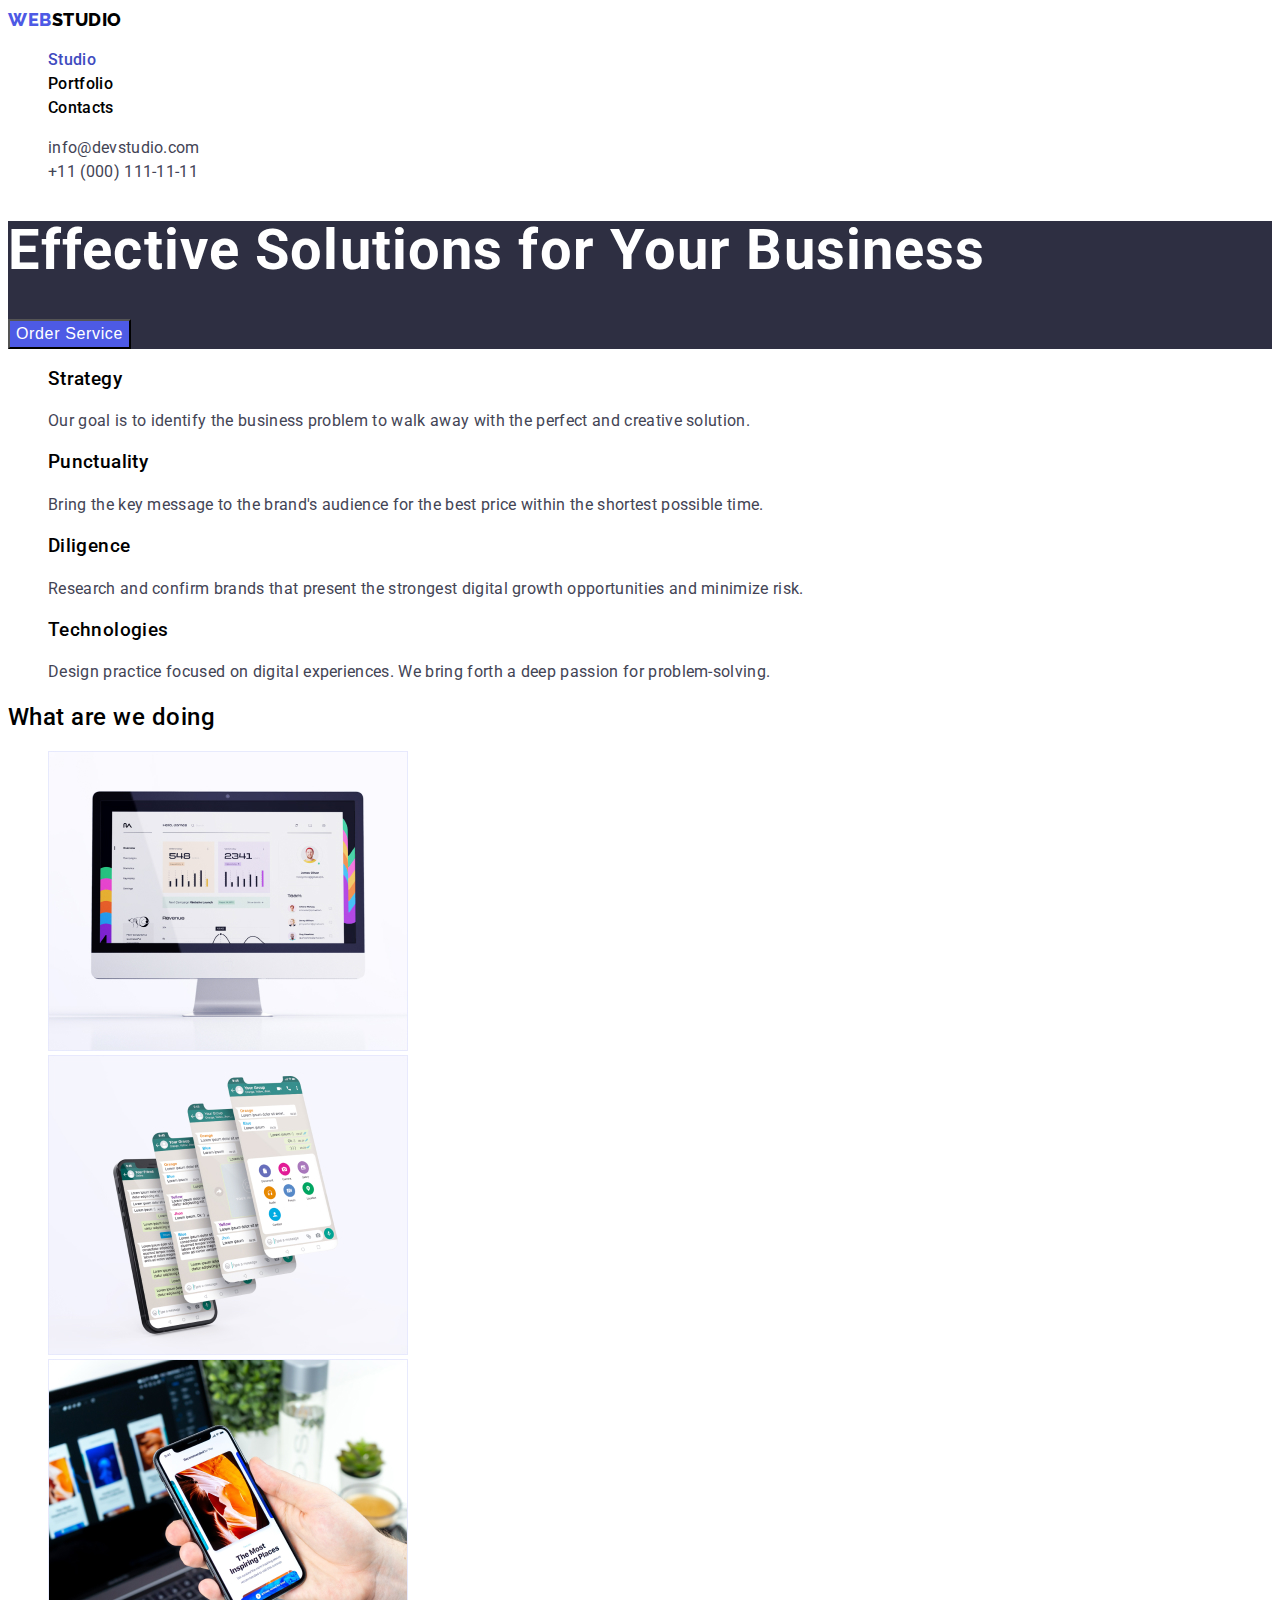
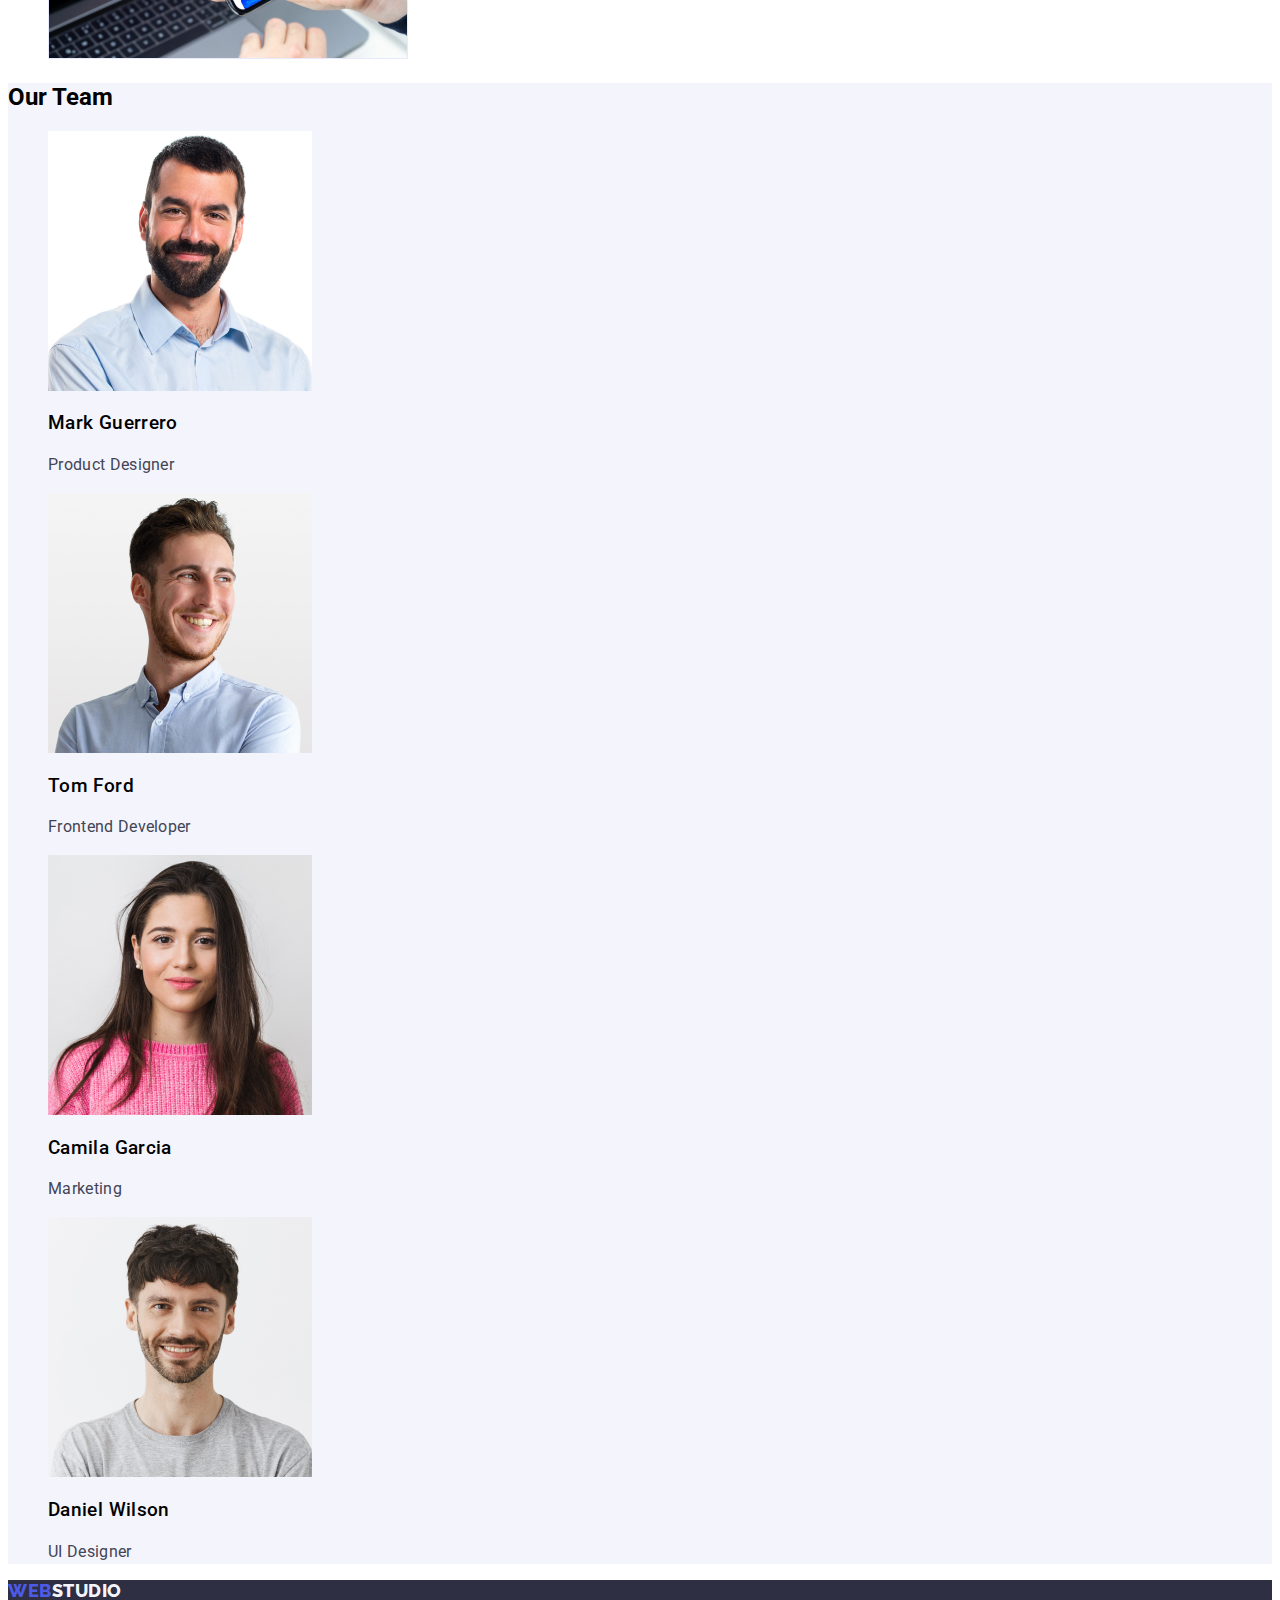
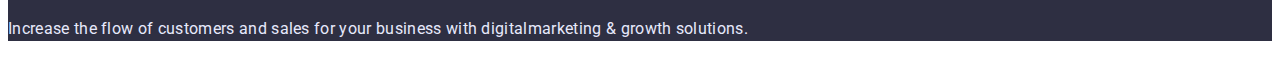
==== index.html @ 662069be "Initial commit" ====
<!DOCTYPE html>
<html lang="en">
  <head>
    <meta charset="UTF-8" />
    <meta http-equiv="X-UA-Compatible" content="IE=edge" />
    <meta name="viewport" content="width=device-width, initial-scale=1.0" />

    <link rel="preconnect" href="https://fonts.googleapis.com" />
    <link rel="preconnect" href="https://fonts.gstatic.com" crossorigin />
    <link
      href="https://fonts.googleapis.com/css2?family=Raleway:wght@800&family=Roboto:wght@400;500;700;900&display=swap"
      rel="stylesheet"
    />

    <link rel="stylesheet" href="css/style.css" />

    <title>WebStudio</title>
  </head>
  <body>
    <header class="header">
      <nav class="heder-navig">
        <!--logo-->
        <a class="heder-logo link" href="./index.html"
          ><span class="logo-web">Web</span>Studio</a
        >
        <!--navigazia-->
        <ul class="header-list list">
          <li class="header-item">
            <a class="header-link link current" href="./index.html">Studio</a>
          </li>
          <li class="header-item">
            <a class="header-link link" href="./portfplio.html">Portfolio</a>
          </li>
          <li class="header-item">
            <a class="header-link link" href="">Contacts</a>
          </li>
        </ul>
      </nav>
      <!--Contacts-->
      <address class="addres">
        <ul class="addres-list list">
          <li class="addres-item">
            <a class="addres-email link" href="mailto:info@devstudio.com"
              >info@devstudio.com</a
            >
          </li>
          <li class="addres-item">
            <a class="addres-number link" href="tel:+110001111111"
              >+11 (000) 111-11-11</a
            >
          </li>
        </ul>
      </address>
    </header>
    <main>
      <!--hero-->
      <section class="hero-section">
        <h1 class="hero-title">Effective Solutions for Your Business</h1>
        <button class="hero-btn" type="button">Order Service</button>
      </section>
      <!--about-->
      <section class="about">
        <h2 class="visually-hidden">title</h2>
        <ul class="about-list list">
          <li class="about-item">
            <h3 class="about-subtitle">Strategy</h3>
            <p class="about-text">
              Our goal is to identify the business problem to walk away with the
              perfect and creative solution.
            </p>
          </li>
          <li class="about-item">
            <h3 class="about-subtitle">Punctuality</h3>
            <p class="about-text">
              Bring the key message to the brand's audience for the best price
              within the shortest possible time.
            </p>
          </li>
          <li class="about-item">
            <h3 class="about-subtitle">Diligence</h3>
            <p class="about-text">
              Research and confirm brands that present the strongest digital
              growth opportunities and minimize risk.
            </p>
          </li>
          <li class="about-item">
            <h3 class="about-subtitle">Technologies</h3>
            <p class="about-text">
              Design practice focused on digital experiences. We bring forth a
              deep passion for problem-solving.
            </p>
          </li>
        </ul>
      </section>
      <!--work-->
      <section class="work">
        <h2 class="work-title">What are we doing</h2>
        <ul class="work-list list">
          <li class="work-item">
            <img
              class="work-pictures"
              src="./images/img1.jpg"
              alt="foto"
              width="360"
            />
          </li>
          <li class="work-item">
            <img
              class="work-pictures"
              src="./images/img2.jpg"
              alt="foto"
              width="360"
            />
          </li>
          <li class="work-item">
            <img
              class="work-pictures"
              src="./images/img3.jpg"
              alt="foto"
              width="360"
            />
          </li>
        </ul>
      </section>
      <!--personal-->
      <section class="personal">
        <h2 class="personal-title">Our Team</h2>
        <ul class="personal-list list">
          <li class="personal-item">
            <img
              class="personal-pictures"
              src="./images/img11.jpg"
              alt="foto"
              width="264"
            />
            <h3 class="personal-subtitle">Mark Guerrero</h3>
            <p class="personal-text">Product Designer</p>
          </li>
          <li>
            <img
              class="personal-pictures"
              src="./images/img12.jpg"
              alt="foto"
              width="264"
            />
            <h3 class="personal-subtitle">Tom Ford</h3>
            <p class="personal-text">Frontend Developer</p>
          </li>
          <li>
            <img
              class="personal-pictures"
              src="./images/img13.jpg"
              alt="foto"
              width="264"
            />
            <h3 class="personal-subtitle">Camila Garcia</h3>
            <p class="personal-text">Marketing</p>
          </li>
          <li>
            <img
              class="personal-pictures"
              src="./images/img14.jpg"
              alt="foto"
              width="264"
            />
            <h3 class="personal-subtitle">Daniel Wilson</h3>
            <p class="personal-text">UI Designer</p>
          </li>
        </ul>
      </section>
    </main>
    <!--foter-->
    <footer class="foter">
      <a class="foter-logo link" href="./index.html"> <span class="logo-web-foter">Web</span>Studio</a>
      <p class="foter-text">Increase the flow of customers and sales for your business with digitalmarketing & growth solutions.</p>
    </footer>
  </body>
</html>
---- css/style.css ----
body {
    font-family: 'Roboto', sans-serif; 
    background-color: #FFFFFF;
}  
.root {
     --navy-blue: #2E2F42;
}
.link {
    text-decoration: none;
}   
.list {
    list-style: none;
}
.heder-logo {
    font-family: 'Raleway', sans-serif; 
    font-weight: 800;
    font-size: 18px;
    line-height: 1.33;
    letter-spacing: 0.03em;
    text-transform: uppercase;
    color: var(--navy-blue);
}
.logo-web {
    font-family: 'Raleway', sans-serif; 
    font-weight: 800;
    font-size: 18px;
    line-height: 1.33;
    letter-spacing: 0.03em;
    color: #4D5AE5; 
}
.header-link:hover,
.header-link:focus,
.header-link.current {
    color:  #404BBF;
}
.header-link {
    font-weight: 500;
    font-size: 16px;
    line-height: 1.5;
    letter-spacing: 0.02em;
    color: var(--navy-blue);
}
.addres-email:hover,
.addres-email:focus,
.addres-email.current{
    color:  #404BBF;
}   
.addres-email {
    font-style: normal;
    font-size: 16px;
    line-height: 1.5;
    letter-spacing: 0.02em;
    color: #434455;      
}
.addres-number:hover,
.addres-number:focus,
.addres-number.current{
    color:  #404BBF;
}           
.addres-number {
    font-style: normal;
    font-size: 16px;
    line-height: 1.5;
    letter-spacing: 0.02em;
    color: #434455;
}
.hero-section { 
    background:  #2E2F42;
}
.hero-title {
    font-size: 56px;
    line-height: 1.07;
    letter-spacing: 0.02em;
    color: #FFFFFF;
}
.hero-btn:hover,
.header-btn:focus,
.header-btn.current{ 
    background: #404BBF;
}
.hero-btn {
    font-weight: 500;
    font-size: 16px;
    line-height: 1.5;
    display: flex;
    align-items: center;
    letter-spacing: 0.04em;
    color: #FFFFFF;
    background: #4D5AE5;
    cursor: pointer;
}
.visually-hidden {
    position: absolute;
    white-space: nowrap;
    width: 1px;
    height: 1px;
    overflow: hidden;
    border: 0;
    padding: 0;
    clip: rect(0 0 0 0);
    clip-path: inset(50%);
    margin: -1px;
}
.about-subtitle {
    font-weight: 500;
    line-height: 1.2;
    letter-spacing: 0.02em;
    color: var(--navy-blue);
}
.about-text {
    font-size: 16px;
    line-height: 1.5;
    letter-spacing: 0.02em;
    color: #434455;
}
.work-title {
    font-weight: 500;
    line-height: 1.11;
    letter-spacing: 0.02em;
    color: var(--navy-blue);
}
.personal {
    background: #F4F4FD;
}
.personal-subtitle {
    font-weight: 500;
    line-height: 1.11;
    letter-spacing: 0.02em;
    color: var(--navy-blue);   
}
.personal-text {
    font-size: 16px;
    line-height: 1.5;
    letter-spacing: 0.02em;
    color: #434455;
}
.foter-logo {
    font-family: 'Raleway', sans-serif; 
    font-weight: 800;
    font-size: 18px;
    line-height: 1.17;
    letter-spacing: 0.03em;
    text-transform: uppercase;
    color: #F4F4FD;
}
.foter-text {
    font-size: 16px;
    line-height: 1.5;
    letter-spacing: 0.02em;
    color: #E7E9FC;
}
.job-btn:hover,
.job-btn:focus,
.job-btn.current { 
    background: #404BBF;
    color: #FFFFFF;
}
.job-btn {
    font-weight: 500;
    font-size: 16px;
    line-height: 1.5;
    display: flex;
    align-items: center;
    text-align: center;
    letter-spacing: 0.04em;
    color: #4D5AE5;
    cursor: pointer;
}
.work-text {
    font-size: 16px;
    line-height: 1.5;
    letter-spacing: 0.02em;
    color: #434455;
}
.logo-web-foter {
    line-height: 1.17;
    color: #4D5AE5;
}
.foter {
    background: #2E2F42;
}
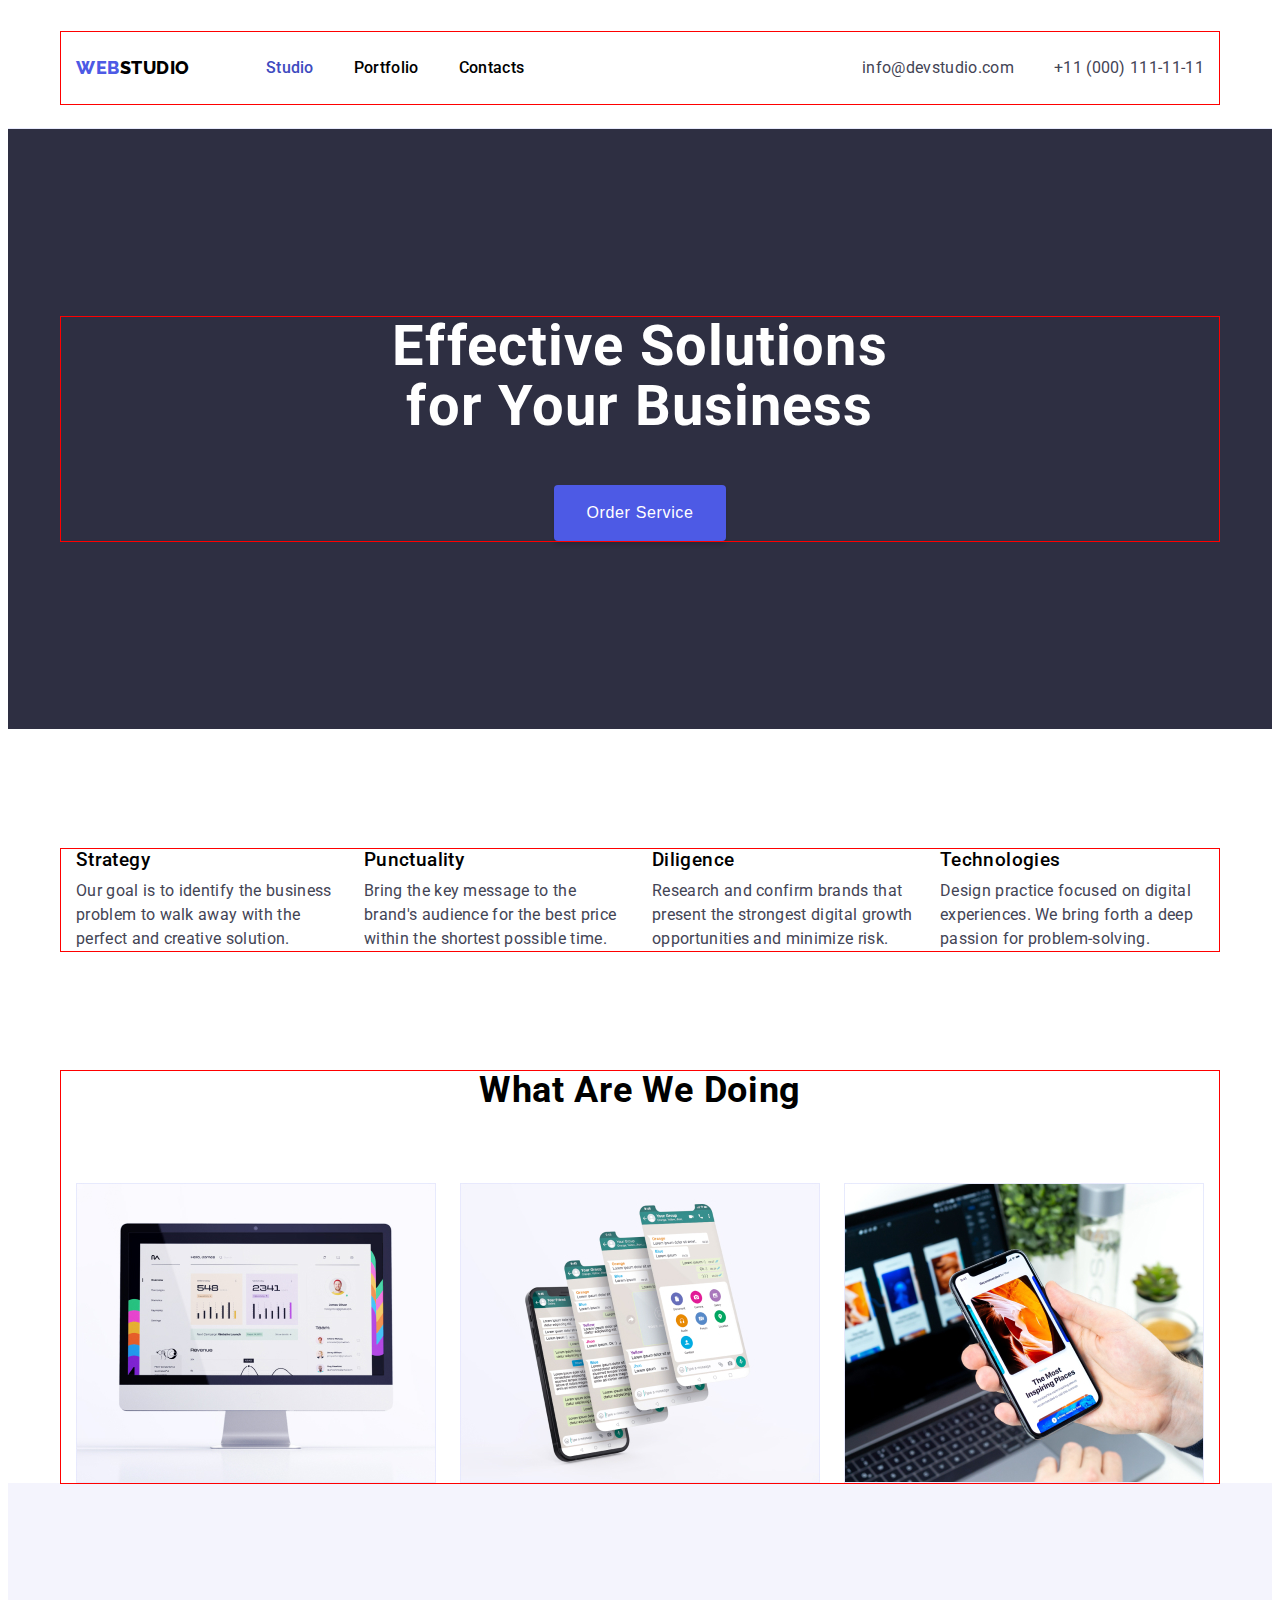
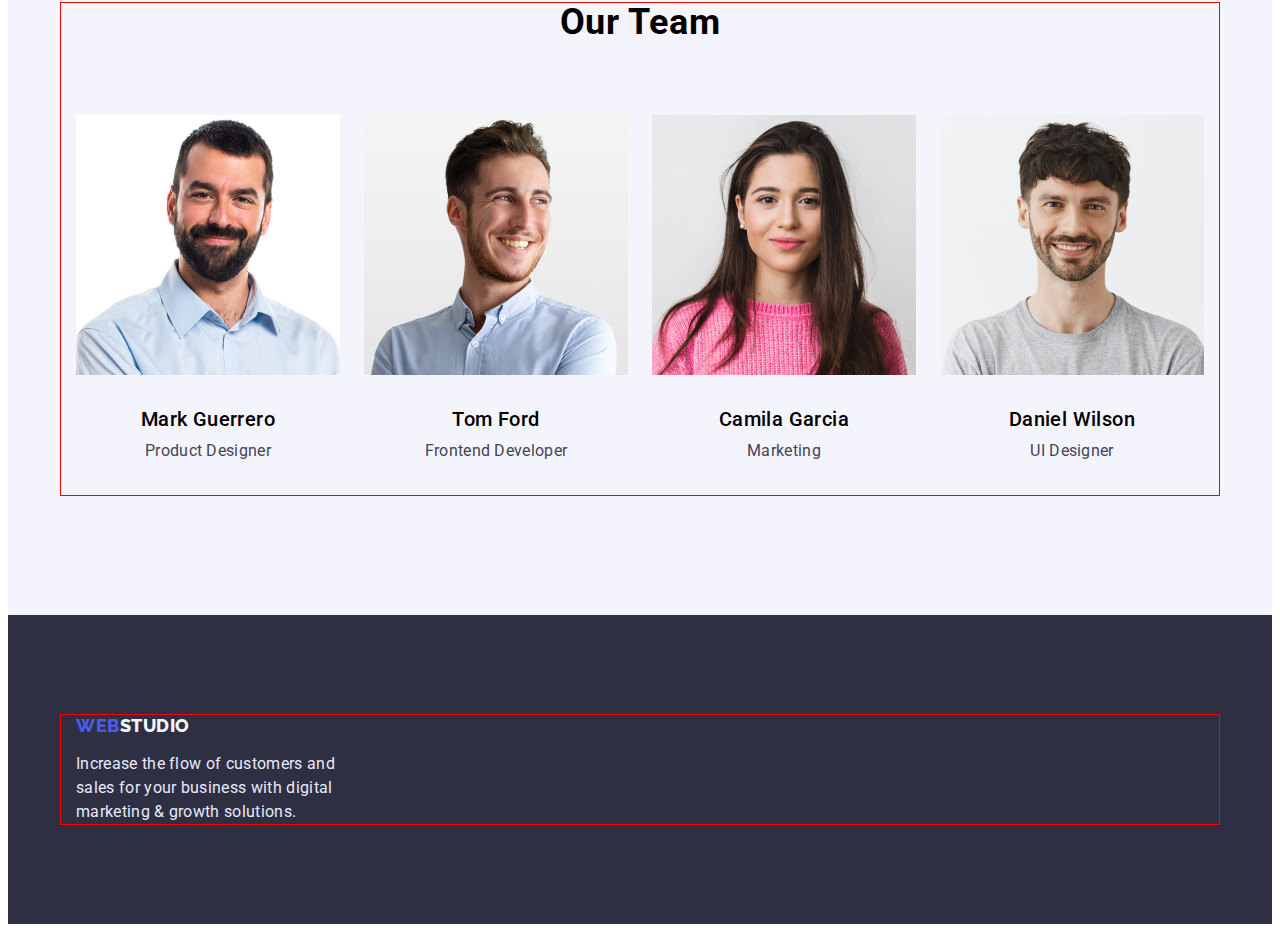
==== commit 9ce11962: "Update index.html" ====
--- a/index.html
+++ b/index.html
@@ -12,167 +12,192 @@
       rel="stylesheet"
     />
 
+    <link
+      rel="stylesheet"
+      href="https://cdnjs.cloudflare.com/ajax/libs/modern-normalize/1.1.0/modern-normalize.min.css"
+      integrity="sha512-wpPYUAdjBVSE4KJnH1VR1HeZfpl1ub8YT/NKx4PuQ5NmX2tKuGu6U/JRp5y+Y8XG2tV+wKQpNHVUX03MfMFn9Q=="
+      crossorigin="anonymous"
+      referrerpolicy="no-referrer"
+    />
+
     <link rel="stylesheet" href="css/style.css" />
 
     <title>WebStudio</title>
   </head>
   <body>
     <header class="header">
-      <nav class="heder-navig">
-        <!--logo-->
-        <a class="heder-logo link" href="./index.html"
-          ><span class="logo-web">Web</span>Studio</a
-        >
-        <!--navigazia-->
-        <ul class="header-list list">
-          <li class="header-item">
-            <a class="header-link link current" href="./index.html">Studio</a>
-          </li>
-          <li class="header-item">
-            <a class="header-link link" href="./portfplio.html">Portfolio</a>
-          </li>
-          <li class="header-item">
-            <a class="header-link link" href="">Contacts</a>
-          </li>
-        </ul>
-      </nav>
-      <!--Contacts-->
-      <address class="addres">
-        <ul class="addres-list list">
-          <li class="addres-item">
-            <a class="addres-email link" href="mailto:info@devstudio.com"
-              >info@devstudio.com</a
-            >
-          </li>
-          <li class="addres-item">
-            <a class="addres-number link" href="tel:+110001111111"
-              >+11 (000) 111-11-11</a
-            >
-          </li>
-        </ul>
-      </address>
+      <div class="conteiner header-conteiner">
+        <nav class="header-navig">
+          <!--logo-->
+          <a class="header-logo link" href="./index.html"
+            ><span class="logo-web">Web</span>Studio</a
+          >
+          <!--navigazia-->
+          <ul class="header-list list">
+            <li class="header-item">
+              <a class="header-link link current" href="./index.html">Studio</a>
+            </li>
+            <li class="header-item">
+              <a class="header-link link" href="./portfolio.html">Portfolio</a>
+            </li>
+            <li class="header-item">
+              <a class="header-link link" href="">Contacts</a>
+            </li>
+          </ul>
+        </nav>
+        <!--Contacts-->
+        <address class="addres">
+          <ul class="addres-list list">
+            <li class="addres-item">
+              <a class="addres-email link" href="mailto:info@devstudio.com"
+                >info@devstudio.com</a
+              >
+            </li>
+            <li class="addres-item">
+              <a class="addres-number link" href="tel:+110001111111"
+                >+11 (000) 111-11-11</a
+              >
+            </li>
+          </ul>
+        </address>
+      </div>
     </header>
     <main>
       <!--hero-->
       <section class="hero-section">
-        <h1 class="hero-title">Effective Solutions for Your Business</h1>
-        <button class="hero-btn" type="button">Order Service</button>
+        <div class="conteiner hero-conteiner">
+          <h1 class="hero-title">Effective Solutions for Your Business</h1>
+          <button class="hero-btn" type="button">Order Service</button>
+        </div>
       </section>
       <!--about-->
       <section class="about">
-        <h2 class="visually-hidden">title</h2>
-        <ul class="about-list list">
-          <li class="about-item">
-            <h3 class="about-subtitle">Strategy</h3>
-            <p class="about-text">
-              Our goal is to identify the business problem to walk away with the
-              perfect and creative solution.
-            </p>
-          </li>
-          <li class="about-item">
-            <h3 class="about-subtitle">Punctuality</h3>
-            <p class="about-text">
-              Bring the key message to the brand's audience for the best price
-              within the shortest possible time.
-            </p>
-          </li>
-          <li class="about-item">
-            <h3 class="about-subtitle">Diligence</h3>
-            <p class="about-text">
-              Research and confirm brands that present the strongest digital
-              growth opportunities and minimize risk.
-            </p>
-          </li>
-          <li class="about-item">
-            <h3 class="about-subtitle">Technologies</h3>
-            <p class="about-text">
-              Design practice focused on digital experiences. We bring forth a
-              deep passion for problem-solving.
-            </p>
-          </li>
-        </ul>
+        <div class="conteiner">
+          <h2 class="visually-hidden">title</h2>
+          <ul class="about-list list">
+            <li class="about-item">
+              <h3 class="about-subtitle">Strategy</h3>
+              <p class="about-text">
+                Our goal is to identify the business problem to walk away with
+                the perfect and creative solution.
+              </p>
+            </li>
+            <li class="about-item">
+              <h3 class="about-subtitle">Punctuality</h3>
+              <p class="about-text">
+                Bring the key message to the brand's audience for the best price
+                within the shortest possible time.
+              </p>
+            </li>
+            <li class="about-item">
+              <h3 class="about-subtitle">Diligence</h3>
+              <p class="about-text">
+                Research and confirm brands that present the strongest digital
+                growth opportunities and minimize risk.
+              </p>
+            </li>
+            <li class="about-item">
+              <h3 class="about-subtitle">Technologies</h3>
+              <p class="about-text">
+                Design practice focused on digital experiences. We bring forth a
+                deep passion for problem-solving.
+              </p>
+            </li>
+          </ul>
+        </div>
       </section>
       <!--work-->
       <section class="work">
-        <h2 class="work-title">What are we doing</h2>
-        <ul class="work-list list">
-          <li class="work-item">
-            <img
-              class="work-pictures"
-              src="./images/img1.jpg"
-              alt="foto"
-              width="360"
-            />
-          </li>
-          <li class="work-item">
-            <img
-              class="work-pictures"
-              src="./images/img2.jpg"
-              alt="foto"
-              width="360"
-            />
-          </li>
-          <li class="work-item">
-            <img
-              class="work-pictures"
-              src="./images/img3.jpg"
-              alt="foto"
-              width="360"
-            />
-          </li>
-        </ul>
+        <div class="conteiner">
+          <h2 class="work-title">What are we doing</h2>
+          <ul class="work-list list">
+            <li class="work-item">
+              <img
+                class="work-pictures"
+                src="./images/img1.jpg"
+                alt="foto"
+                width="360"
+              />
+            </li>
+            <li class="work-item">
+              <img
+                class="work-pictures"
+                src="./images/img2.jpg"
+                alt="foto"
+                width="360"
+              />
+            </li>
+            <li class="work-item">
+              <img
+                class="work-pictures"
+                src="./images/img3.jpg"
+                alt="foto"
+                width="360"
+              />
+            </li>
+          </ul>
+        </div>
       </section>
       <!--personal-->
       <section class="personal">
-        <h2 class="personal-title">Our Team</h2>
-        <ul class="personal-list list">
-          <li class="personal-item">
-            <img
-              class="personal-pictures"
-              src="./images/img11.jpg"
-              alt="foto"
-              width="264"
-            />
-            <h3 class="personal-subtitle">Mark Guerrero</h3>
-            <p class="personal-text">Product Designer</p>
-          </li>
-          <li>
-            <img
-              class="personal-pictures"
-              src="./images/img12.jpg"
-              alt="foto"
-              width="264"
-            />
-            <h3 class="personal-subtitle">Tom Ford</h3>
-            <p class="personal-text">Frontend Developer</p>
-          </li>
-          <li>
-            <img
-              class="personal-pictures"
-              src="./images/img13.jpg"
-              alt="foto"
-              width="264"
-            />
-            <h3 class="personal-subtitle">Camila Garcia</h3>
-            <p class="personal-text">Marketing</p>
-          </li>
-          <li>
-            <img
-              class="personal-pictures"
-              src="./images/img14.jpg"
-              alt="foto"
-              width="264"
-            />
-            <h3 class="personal-subtitle">Daniel Wilson</h3>
-            <p class="personal-text">UI Designer</p>
-          </li>
-        </ul>
+        <div class="conteiner">
+          <h2 class="personal-title">Our Team</h2>
+          <ul class="personal-list list">
+            <li class="personal-item">
+              <img
+                class="personal-pictures"
+                src="./images/img11.jpg"
+                alt="foto"
+                width="264"
+              />
+              <h3 class="personal-subtitle">Mark Guerrero</h3>
+              <p class="personal-text">Product Designer</p>
+            </li>
+            <li>
+              <img
+                class="personal-pictures"
+                src="./images/img12.jpg"
+                alt="foto"
+                width="264"
+              />
+              <h3 class="personal-subtitle">Tom Ford</h3>
+              <p class="personal-text">Frontend Developer</p>
+            </li>
+            <li>
+              <img
+                class="personal-pictures"
+                src="./images/img13.jpg"
+                alt="foto"
+                width="264"
+              />
+              <h3 class="personal-subtitle">Camila Garcia</h3>
+              <p class="personal-text">Marketing</p>
+            </li>
+            <li>
+              <img
+                class="personal-pictures"
+                src="./images/img14.jpg"
+                alt="foto"
+                width="264"
+              />
+              <h3 class="personal-subtitle">Daniel Wilson</h3>
+              <p class="personal-text">UI Designer</p>
+            </li>
+          </ul>
+        </div>
       </section>
     </main>
     <!--foter-->
     <footer class="foter">
-      <a class="foter-logo link" href="./index.html"> <span class="logo-web-foter">Web</span>Studio</a>
-      <p class="foter-text">Increase the flow of customers and sales for your business with digitalmarketing & growth solutions.</p>
+      <div class="conteiner">
+        <a class="foter-logo link" href="./index.html">
+          <span class="logo-web-foter">Web</span>Studio</a
+        >
+        <p class="foter-text">
+          Increase the flow of customers and sales for your business with digital
+          marketing & growth solutions.
+        </p>
+      </div>
     </footer>
   </body>
 </html>
--- a/css/style.css
+++ b/css/style.css
@@ -1,181 +1,388 @@
 body {
-    font-family: 'Roboto', sans-serif; 
-    background-color: #FFFFFF;
-}  
+  font-family: "Roboto", sans-serif;
+  background-color: #ffffff;
+}
+ul {
+  margin: 0;
+  padding-left: 0;
+}
+img {
+  display: block;
+  width: 100%;
+  
+}
+*,
+::after,
+::before {
+    box-sizing: border-box;
+}
+p,
+h1,
+h2,
+h3,
+h4,
+h5,
+h6 {
+  margin: 0;
+}
 .root {
-     --navy-blue: #2E2F42;
+  --navy-blue: #2e2f42;
 }
 .link {
-    text-decoration: none;
-}   
+  text-decoration: none;
+}
 .list {
-    list-style: none;
-}
-.heder-logo {
-    font-family: 'Raleway', sans-serif; 
-    font-weight: 800;
-    font-size: 18px;
-    line-height: 1.33;
-    letter-spacing: 0.03em;
-    text-transform: uppercase;
-    color: var(--navy-blue);
+  list-style: none;
+  padding: 0;
+}
+
+.conteiner {
+  width: 100%;
+  max-width: 1158px;
+  padding: 0 15px;
+  margin: 0 auto;
+  outline: 1px solid red;
+}
+
+
+
+.header {
+  padding: 24px 0;
+  border-bottom: 1px solid #e7e9fc;
+  background: #ffffff;
+}
+
+.header-conteiner {
+  display: flex;
+  text-align: center;
+}
+
+.header-navig {
+  display: flex;
+  align-items: center;
+}
+
+.header-logo {
+  display: block;
+  padding: 24px 0;
+  margin-right: 76px;
+  font-family: "Raleway", sans-serif;
+  font-weight: 800;
+  font-size: 18px;
+  line-height: 1.33;
+  align-items: center;
+  letter-spacing: 0.03em;
+  text-transform: uppercase;
+  color: var(--navy-blue);
 }
 .logo-web {
-    font-family: 'Raleway', sans-serif; 
-    font-weight: 800;
-    font-size: 18px;
-    line-height: 1.33;
-    letter-spacing: 0.03em;
-    color: #4D5AE5; 
+  font-family: "Raleway", sans-serif;
+  font-weight: 800;
+  font-size: 18px;
+  line-height: 1.33;
+  letter-spacing: 0.03em;
+  color: #4d5ae5;
+}
+.header-list {
+  display: flex;
 }
 .header-link:hover,
 .header-link:focus,
 .header-link.current {
-    color:  #404BBF;
+  color: #404bbf;
 }
 .header-link {
+  font-weight: 500;
+  font-size: 16px;
+  line-height: 1.5;
+  letter-spacing: 0.02em;
+  color: var(--navy-blue);
+}
+.addres {
+  display: flex;
+  margin-left: auto;
+}
+
+.addres-email:hover,
+.addres-email:focus,
+.addres-email.current {
+  color: #404bbf;
+}
+.addres-email,
+.addres-number {
+  font-style: normal;
+  font-size: 16px;
+  line-height: 1.5;
+  letter-spacing: 0.02em;
+  color: #434455;
+}
+.addres-number:hover,
+.addres-number:focus,
+.addres-number.current {
+  color: #404bbf;
+}
+.addres-list {
+  align-items: center;
+  display: flex;
+}
+.addres-list,
+.header-list {
+  display: flex;
+  gap: 40px;
+}
+
+.hero-section {
+  padding-top: 188px;
+  padding-bottom: 188px;
+  background: #2e2f42;
+}
+.hero-container {
+  display: flex;
+  flex-direction: column;
+  align-items: center;
+  padding: 188px 317px;
+}
+.hero-title {
+  max-width: 496px;
+  margin-right: auto;
+  margin-left: auto;
+  margin-bottom: 48px;
+  font-size: 56px;
+  line-height: 1.07;
+  letter-spacing: 0.02em;
+  text-align: center;
+  color: #ffffff;
+}
+.hero-btn:hover,
+.header-btn:focus,
+.header-btn.current {
+  background: #404bbf;
+}
+.hero-btn {
+  padding: 16px 32px;
+  display: block;
+  margin: 0 auto;
+  font-weight: 500;
+  font-size: 16px;
+  line-height: 1.5;
+  align-items: center;
+  letter-spacing: 0.04em;
+  box-shadow: 0px 4px 4px rgb(0 0 0 / 15%);
+  border-radius: 4px;
+  border-style: none;
+  color: #ffffff;
+  background: #4d5ae5;
+  cursor: pointer;
+}
+.about {
+  padding-top: 120px;
+  padding-bottom: 120px;
+}
+.visually-hidden {
+  position: absolute;
+  white-space: nowrap;
+  width: 1px;
+  height: 1px;
+  overflow: hidden;
+  border: 0;
+  padding: 0;
+  clip: rect(0 0 0 0);
+  clip-path: inset(50%);
+  margin: -1px;
+}
+.about-list {
+  display: flex;
+  gap: 24px;
+}
+.about-subtitle {
+    margin-bottom: 8px;
+    width: 264px;
+  font-weight: 500;
+  line-height: 1.2;
+  letter-spacing: 0.02em;
+  color: var(--navy-blue);
+}
+.about-text {
+  font-size: 16px;
+  line-height: 1.5;
+  letter-spacing: 0.02em;
+  width: 264px;
+  color: #434455;
+}
+
+.personal {
+  padding-top: 120px;
+  padding-bottom: 120px;
+  background: #f4f4fd;
+}
+.personal-title {
+    font-size: 36px;
+    line-height: 1.11;
+    letter-spacing: 0.02em;
+    text-align: center;
+    margin-bottom: 72px;
+    text-transform: capitalize;
+    color: var(--navy-blue);
+  
+}
+.personal-list {
+  display: flex;
+  gap: 24px;
+}
+.personal-subtitle {
+  margin-bottom: 8px;
+  padding-top: 32px;
+  text-align: center;
+  font-weight: 500;
+  font-size: 20px;
+  line-height: 1.2;
+  letter-spacing: 0.02em;
+  color: var(--navy-blue);
+}
+.personal-text {
+  text-align: center;
+  padding-bottom: 32px;
+  font-size: 16px;
+  line-height: 1.5;
+  letter-spacing: 0.02em;
+  color: #434455;
+}
+.foter {
+  padding-top: 100px;
+  padding-bottom: 100px;
+  background: #2e2f42;
+}
+
+.foter-conteiner {
+    display: flex;
+    flex-direction: column;
+}
+
+
+
+.foter-logo {
+  
+  font-family: "Raleway", sans-serif;
+  font-style: normal;
+  font-weight: 800;
+  font-size: 18px;
+  line-height: 1.17;
+  align-items: center;
+  letter-spacing: 0.03em;
+  text-transform: uppercase;
+  color: #f4f4fd;
+}
+.foter-text {
+  margin-top: 16px;
+  width: 264px;
+  font-size: 16px;
+  line-height: 1.5;
+  letter-spacing: 0.02em;
+  color: #e7e9fc;
+}
+.job-btn:hover,
+.job-btn:focus,
+.job-btn.current {
+  background: #404bbf;
+  color: #ffffff;
+  box-shadow: 0px 3px 1px rgba(0, 0, 0, 0.1), 0px 2px 1px rgba(0, 0, 0, 0.08),
+    0px 2px 2px rgba(0, 0, 0, 0.12);
+}
+.job {
+  margin-top: 96px;
+  padding-bottom: 120px;
+}
+
+.job-list {
+  background-color: #ffffff;
+  margin-bottom: 72px;
+  display: flex;
+  justify-content: center;
+  gap: 24px;
+}
+.job-btn {
+  border: 1px solid #e7e9fc;
+  padding: 12px 24px;
+  border-radius: 4px;
+  font-weight: 500;
+  font-size: 16px;
+  line-height: 1.5;
+  letter-spacing: 0.04em;
+  background: #f4f4fd;
+  color: #4d5ae5;
+  cursor: pointer;
+}
+.work-title {
+    font-size: 36px;
+    line-height: 1.11;
+    letter-spacing: 0.02em;
+    text-align: center;
+    margin-bottom: 72px;
+    text-transform: capitalize;
+    color: var(--navy-blue);
+  }
+  .work-list { 
+    display: flex;
+    gap: 24px;
+    background: #ffffff;
+  }
+  .portfolio-title {
+    margin-bottom: 8px;
+    padding-top: 32px;
+    padding-left: 16px;
     font-weight: 500;
+    line-height: 1.2;
+    letter-spacing: 0.02em;
+    color: var(--navy-blue);
+  }
+  .portfolio-text {
+    padding-left: 16px;
+    padding-bottom: 32px;
+  
     font-size: 16px;
     line-height: 1.5;
     letter-spacing: 0.02em;
-    color: var(--navy-blue);
-}
-.addres-email:hover,
-.addres-email:focus,
-.addres-email.current{
-    color:  #404BBF;
-}   
-.addres-email {
-    font-style: normal;
+    color: #434455;
+  }
+  .work-text {
+    padding-left: 16px;
+    padding-bottom: 32px;
+  
     font-size: 16px;
     line-height: 1.5;
     letter-spacing: 0.02em;
-    color: #434455;      
-}
-.addres-number:hover,
-.addres-number:focus,
-.addres-number.current{
-    color:  #404BBF;
-}           
-.addres-number {
-    font-style: normal;
-    font-size: 16px;
-    line-height: 1.5;
-    letter-spacing: 0.02em;
     color: #434455;
-}
-.hero-section { 
-    background:  #2E2F42;
-}
-.hero-title {
-    font-size: 56px;
-    line-height: 1.07;
-    letter-spacing: 0.02em;
-    color: #FFFFFF;
-}
-.hero-btn:hover,
-.header-btn:focus,
-.header-btn.current{ 
-    background: #404BBF;
-}
-.hero-btn {
-    font-weight: 500;
-    font-size: 16px;
-    line-height: 1.5;
+  }
+  .portfolio-list { 
+  
     display: flex;
-    align-items: center;
-    letter-spacing: 0.04em;
-    color: #FFFFFF;
-    background: #4D5AE5;
-    cursor: pointer;
-}
-.visually-hidden {
-    position: absolute;
-    white-space: nowrap;
-    width: 1px;
-    height: 1px;
-    overflow: hidden;
-    border: 0;
-    padding: 0;
-    clip: rect(0 0 0 0);
-    clip-path: inset(50%);
-    margin: -1px;
-}
-.about-subtitle {
-    font-weight: 500;
-    line-height: 1.2;
-    letter-spacing: 0.02em;
-    color: var(--navy-blue);
-}
-.about-text {
-    font-size: 16px;
-    line-height: 1.5;
-    letter-spacing: 0.02em;
-    color: #434455;
-}
-.work-title {
-    font-weight: 500;
-    line-height: 1.11;
-    letter-spacing: 0.02em;
-    color: var(--navy-blue);
-}
-.personal {
-    background: #F4F4FD;
-}
-.personal-subtitle {
-    font-weight: 500;
-    line-height: 1.11;
-    letter-spacing: 0.02em;
-    color: var(--navy-blue);   
-}
-.personal-text {
-    font-size: 16px;
-    line-height: 1.5;
-    letter-spacing: 0.02em;
-    color: #434455;
-}
-.foter-logo {
-    font-family: 'Raleway', sans-serif; 
-    font-weight: 800;
-    font-size: 18px;
-    line-height: 1.17;
-    letter-spacing: 0.03em;
-    text-transform: uppercase;
-    color: #F4F4FD;
-}
-.foter-text {
-    font-size: 16px;
-    line-height: 1.5;
-    letter-spacing: 0.02em;
-    color: #E7E9FC;
-}
-.job-btn:hover,
-.job-btn:focus,
-.job-btn.current { 
-    background: #404BBF;
-    color: #FFFFFF;
-}
-.job-btn {
-    font-weight: 500;
-    font-size: 16px;
-    line-height: 1.5;
-    display: flex;
-    align-items: center;
-    text-align: center;
-    letter-spacing: 0.04em;
-    color: #4D5AE5;
-    cursor: pointer;
-}
+    gap: 48px 24px;
+    flex-wrap: wrap;
+    background: #ffffff;
+  }
+  .portfolio-item { 
+  
+    
+    flex-basis: calc((100% - 48px) / 3);
+    background: #ffffff;
+  }
+.portfolio-pictures-title {
+    
+  border-left: 1px solid#e7e9fc;
+  border-right: 1px solid #e7e9fc;
+  border-bottom: 1px solid #e7e9fc;
+}
+
 .work-text {
-    font-size: 16px;
-    line-height: 1.5;
-    letter-spacing: 0.02em;
-    color: #434455;
+  padding-left: 16px;
+  padding-bottom: 32px;
+
+  font-size: 16px;
+  line-height: 1.5;
+  letter-spacing: 0.02em;
+  color: #434455;
 }
 .logo-web-foter {
-    line-height: 1.17;
-    color: #4D5AE5;
-}
-.foter {
-    background: #2E2F42;
-}
+  line-height: 1.17;
+  color: #4d5ae5;
+}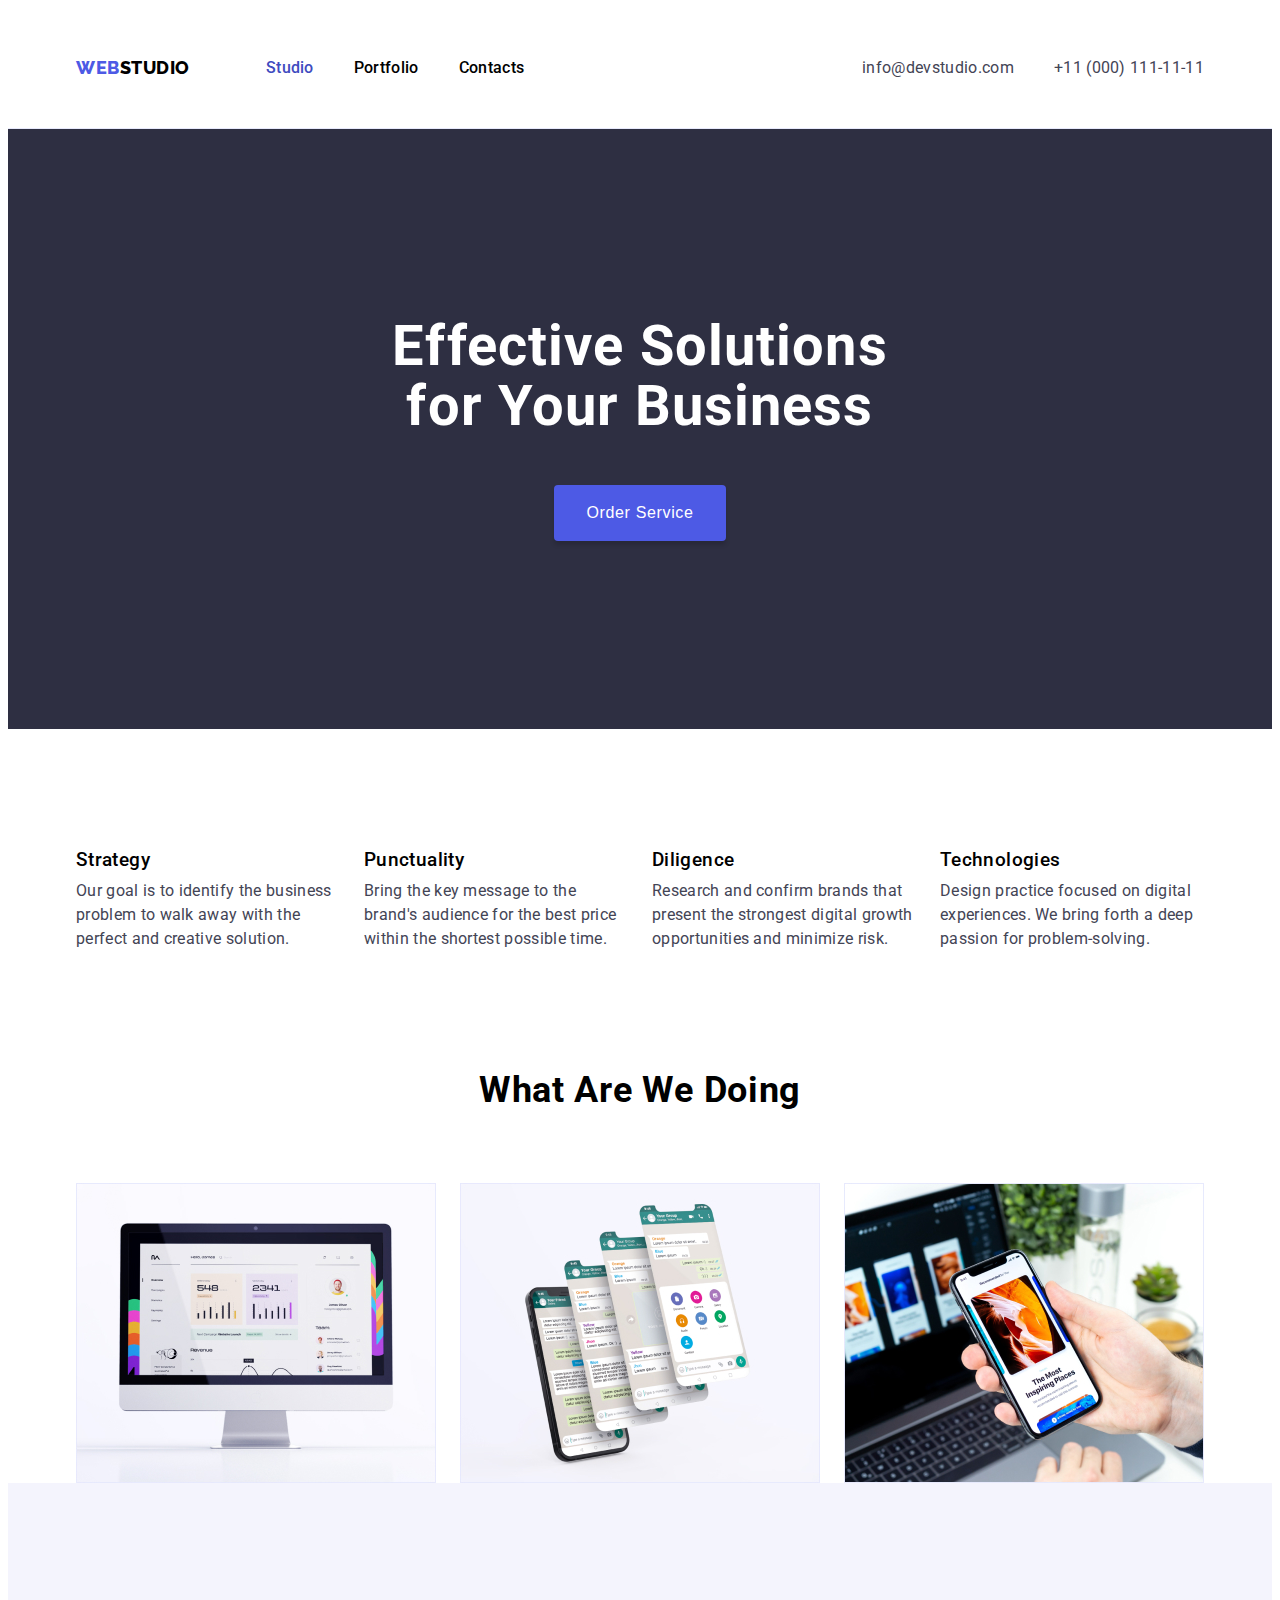
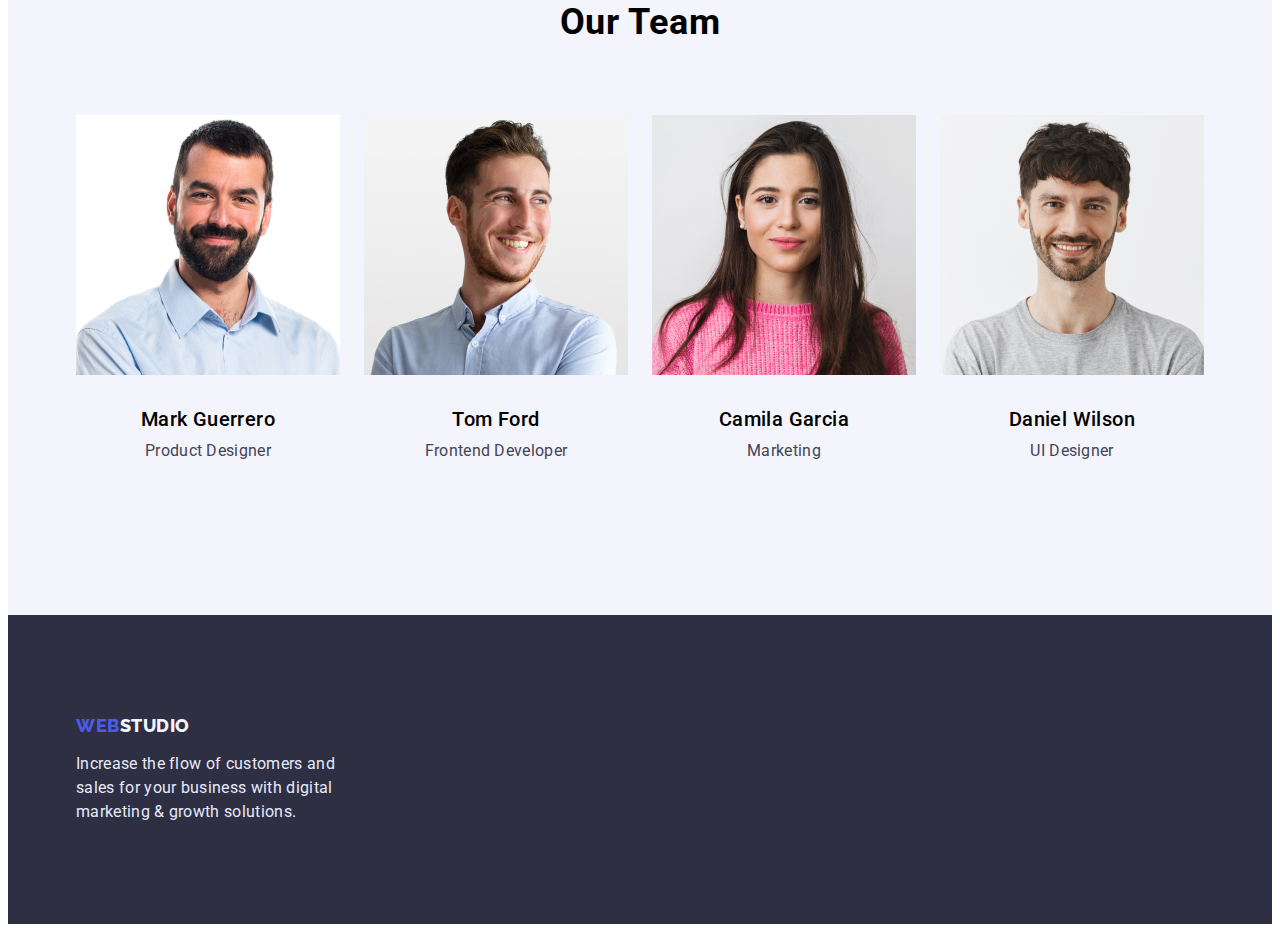
==== commit ea8b6393: "Update index.html" ====
--- a/index.html
+++ b/index.html
@@ -28,7 +28,7 @@
     <header class="header">
       <div class="conteiner header-conteiner">
         <nav class="header-navig">
-          <!--logo-->
+          <!--logo--> 
           <a class="header-logo link" href="./index.html"
             ><span class="logo-web">Web</span>Studio</a
           >
--- a/css/style.css
+++ b/css/style.css
@@ -41,7 +41,7 @@
   max-width: 1158px;
   padding: 0 15px;
   margin: 0 auto;
-  outline: 1px solid red;
+  /* outline: 1px solid red; */
 }
 
 
@@ -289,7 +289,7 @@
     0px 2px 2px rgba(0, 0, 0, 0.12);
 }
 .job {
-  margin-top: 96px;
+  padding-TOP:96px;
   padding-bottom: 120px;
 }
 
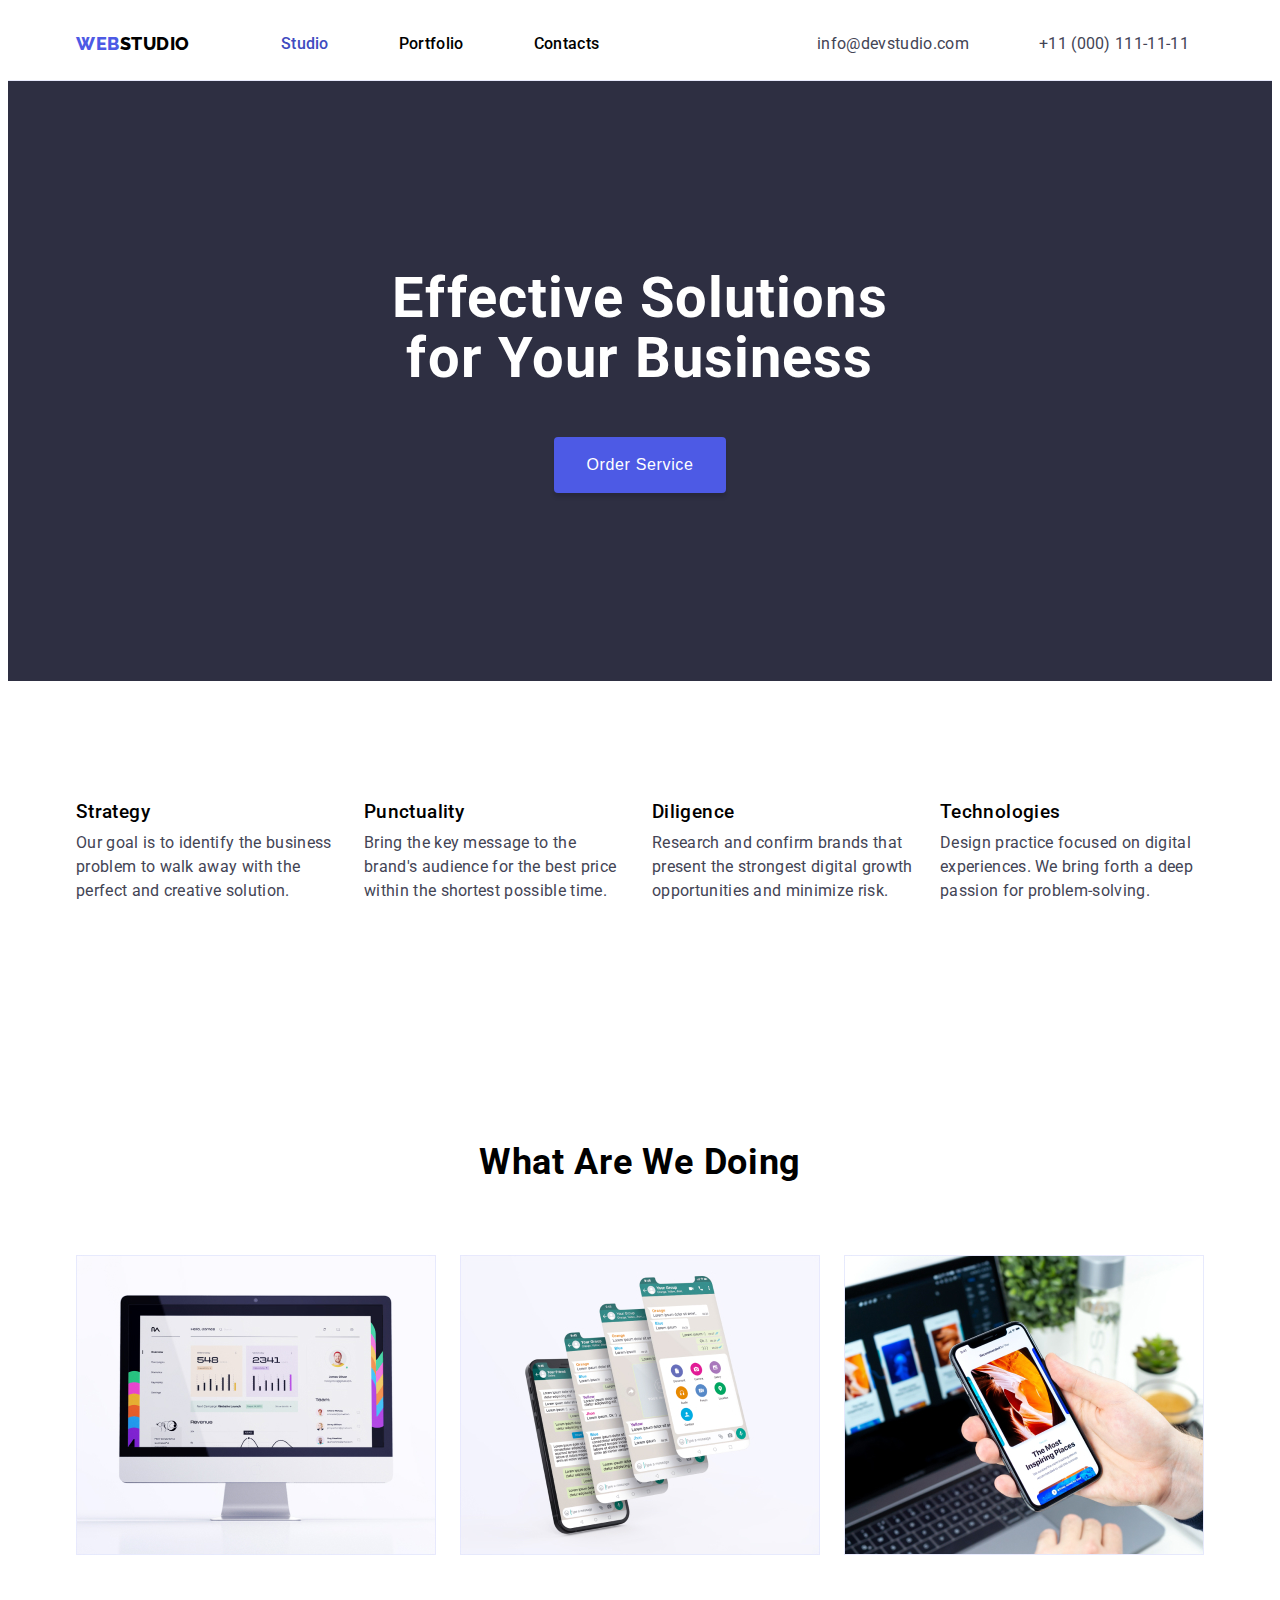
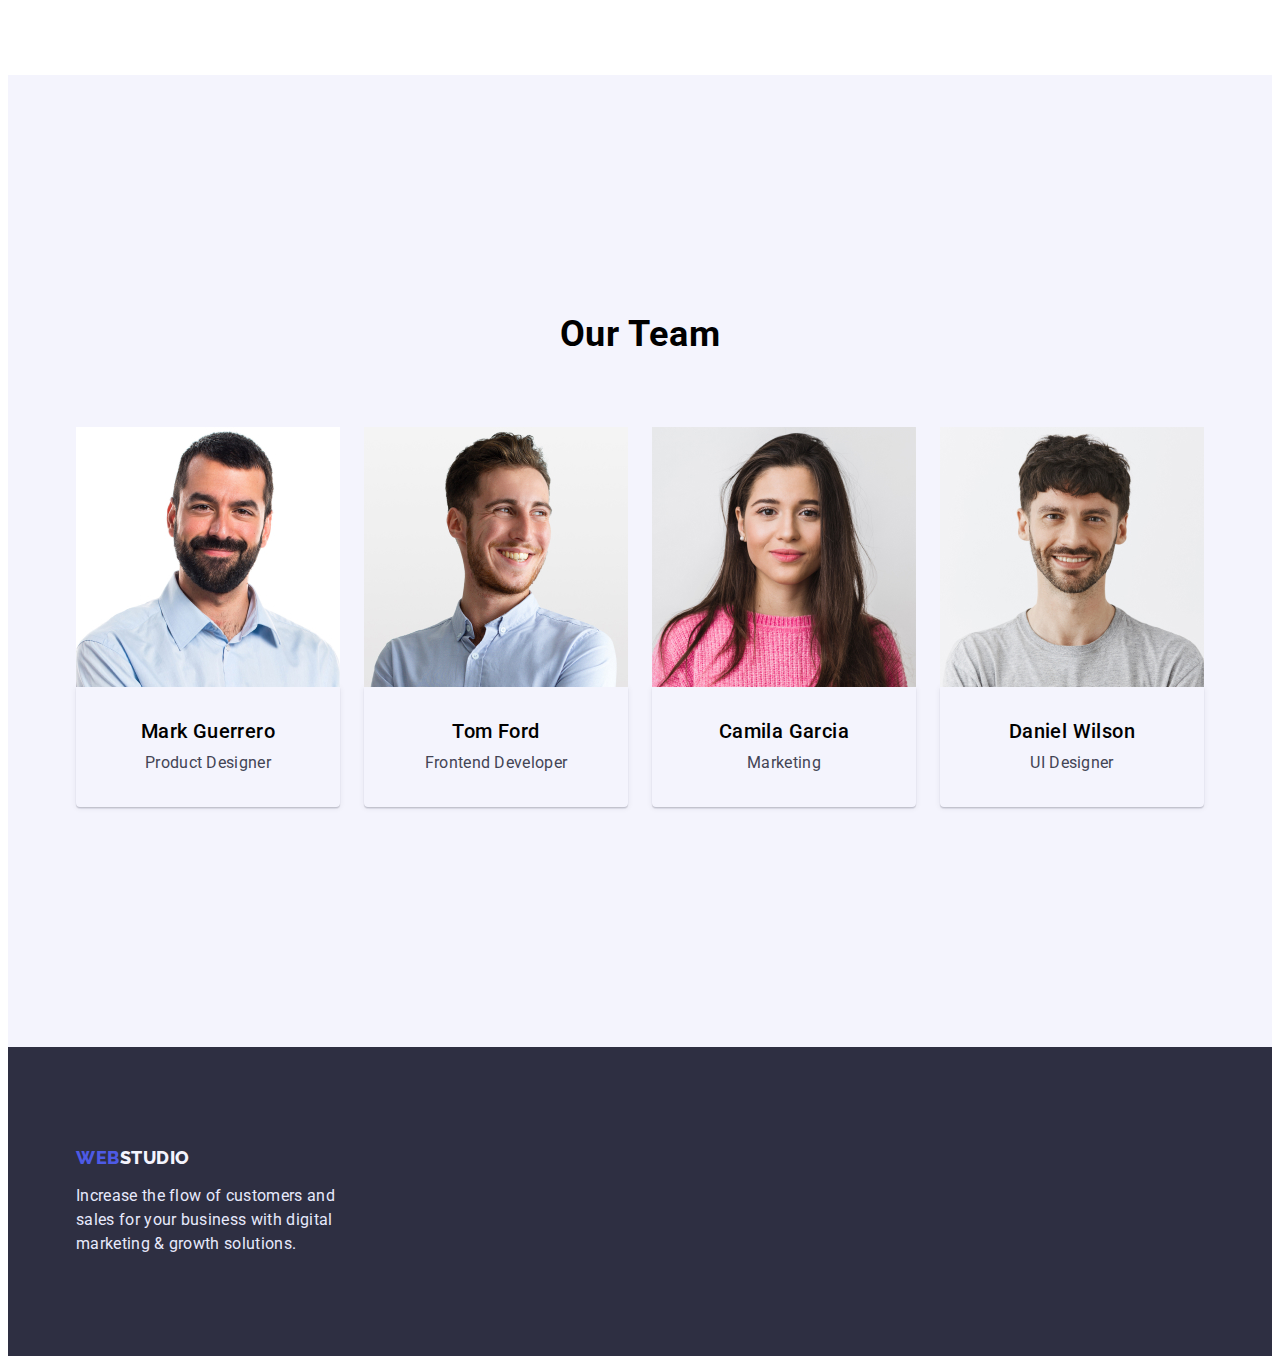
==== commit 2aa5873a: "Update index.html" ====
--- a/index.html
+++ b/index.html
@@ -140,7 +140,7 @@
       </section>
       <!--personal-->
       <section class="personal">
-        <div class="conteiner">
+        <div class="personal">
           <h2 class="personal-title">Our Team</h2>
           <ul class="personal-list list">
             <li class="personal-item">
@@ -150,8 +150,10 @@
                 alt="foto"
                 width="264"
               />
+              <div class="personal-pictures-subtitle">
               <h3 class="personal-subtitle">Mark Guerrero</h3>
               <p class="personal-text">Product Designer</p>
+              </div>
             </li>
             <li>
               <img
@@ -160,8 +162,10 @@
                 alt="foto"
                 width="264"
               />
+              <div class="personal-pictures-subtitle">
               <h3 class="personal-subtitle">Tom Ford</h3>
               <p class="personal-text">Frontend Developer</p>
+              </div>
             </li>
             <li>
               <img
@@ -170,8 +174,10 @@
                 alt="foto"
                 width="264"
               />
+              <div class="personal-pictures-subtitle">
               <h3 class="personal-subtitle">Camila Garcia</h3>
               <p class="personal-text">Marketing</p>
+              </div>
             </li>
             <li>
               <img
@@ -180,8 +186,10 @@
                 alt="foto"
                 width="264"
               />
+              <div class="personal-pictures-subtitle">
               <h3 class="personal-subtitle">Daniel Wilson</h3>
               <p class="personal-text">UI Designer</p>
+              </div>
             </li>
           </ul>
         </div>
--- a/css/style.css
+++ b/css/style.css
@@ -47,7 +47,6 @@
 
 
 .header {
-  padding: 24px 0;
   border-bottom: 1px solid #e7e9fc;
   background: #ffffff;
 }
@@ -55,6 +54,7 @@
 .header-conteiner {
   display: flex;
   text-align: center;
+
 }
 
 .header-navig {
@@ -92,6 +92,7 @@
   color: #404bbf;
 }
 .header-link {
+  padding: 15px 15px;
   font-weight: 500;
   font-size: 16px;
   line-height: 1.5;
@@ -110,6 +111,7 @@
 }
 .addres-email,
 .addres-number {
+  padding: 15px 15px;
   font-style: normal;
   font-size: 16px;
   line-height: 1.5;
@@ -226,8 +228,18 @@
   
 }
 .personal-list {
+  justify-content: center;
   display: flex;
   gap: 24px;
+}
+.personal-pictures-subtitle {
+  box-shadow: 0px 1px 6px rgba(46, 47, 66, 0.08), 0px 1px 1px rgba(46, 47, 66, 0.16), 0px 2px 1px rgba(46, 47, 66, 0.08);
+border-radius: 0px 0px 4px 4px;
+
+  
+  
+
+ 
 }
 .personal-subtitle {
   margin-bottom: 8px;
@@ -311,6 +323,10 @@
   background: #f4f4fd;
   color: #4d5ae5;
   cursor: pointer;
+}
+.work { 
+  padding-bottom: 120px;
+  padding-top: 120px;
 }
 .work-title {
     font-size: 36px;
@@ -354,6 +370,7 @@
     color: #434455;
   }
   .portfolio-list { 
+    
   
     display: flex;
     gap: 48px 24px;
@@ -361,13 +378,13 @@
     background: #ffffff;
   }
   .portfolio-item { 
+    
   
     
     flex-basis: calc((100% - 48px) / 3);
     background: #ffffff;
   }
 .portfolio-pictures-title {
-    
   border-left: 1px solid#e7e9fc;
   border-right: 1px solid #e7e9fc;
   border-bottom: 1px solid #e7e9fc;
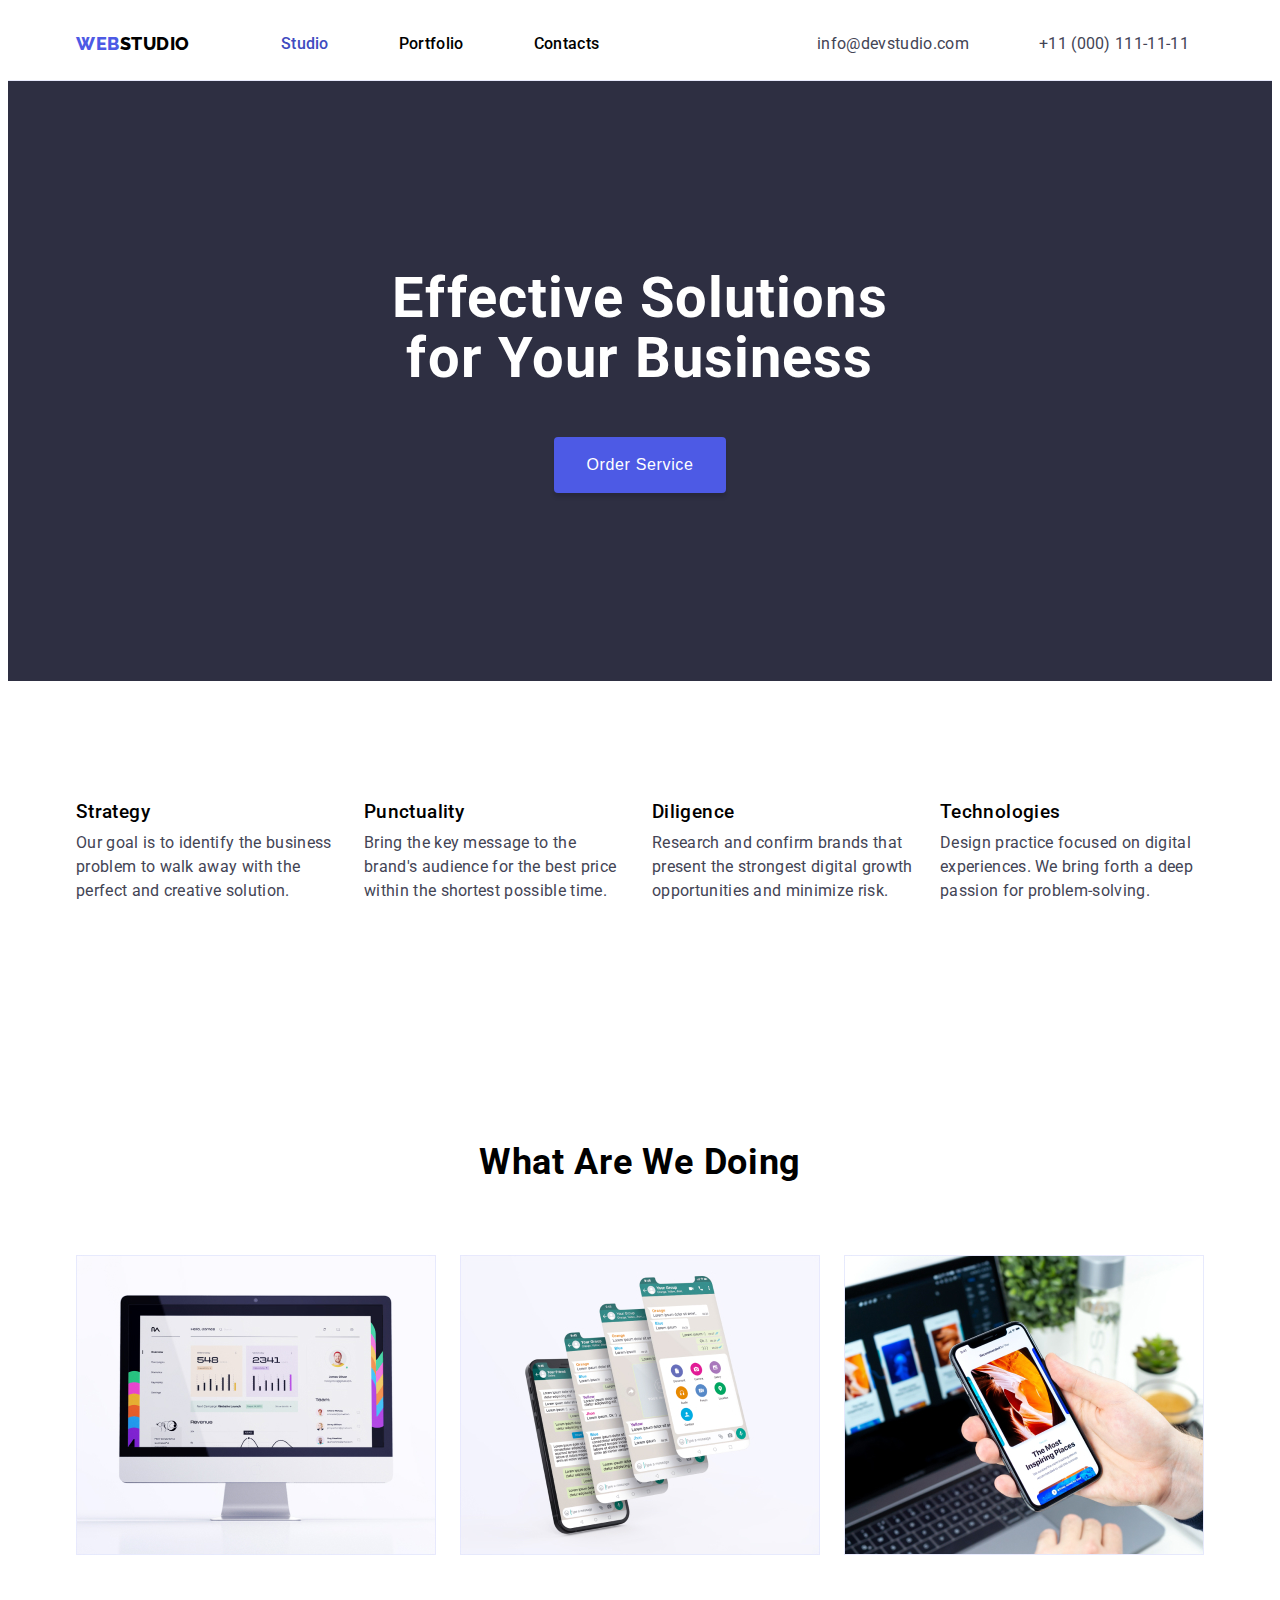
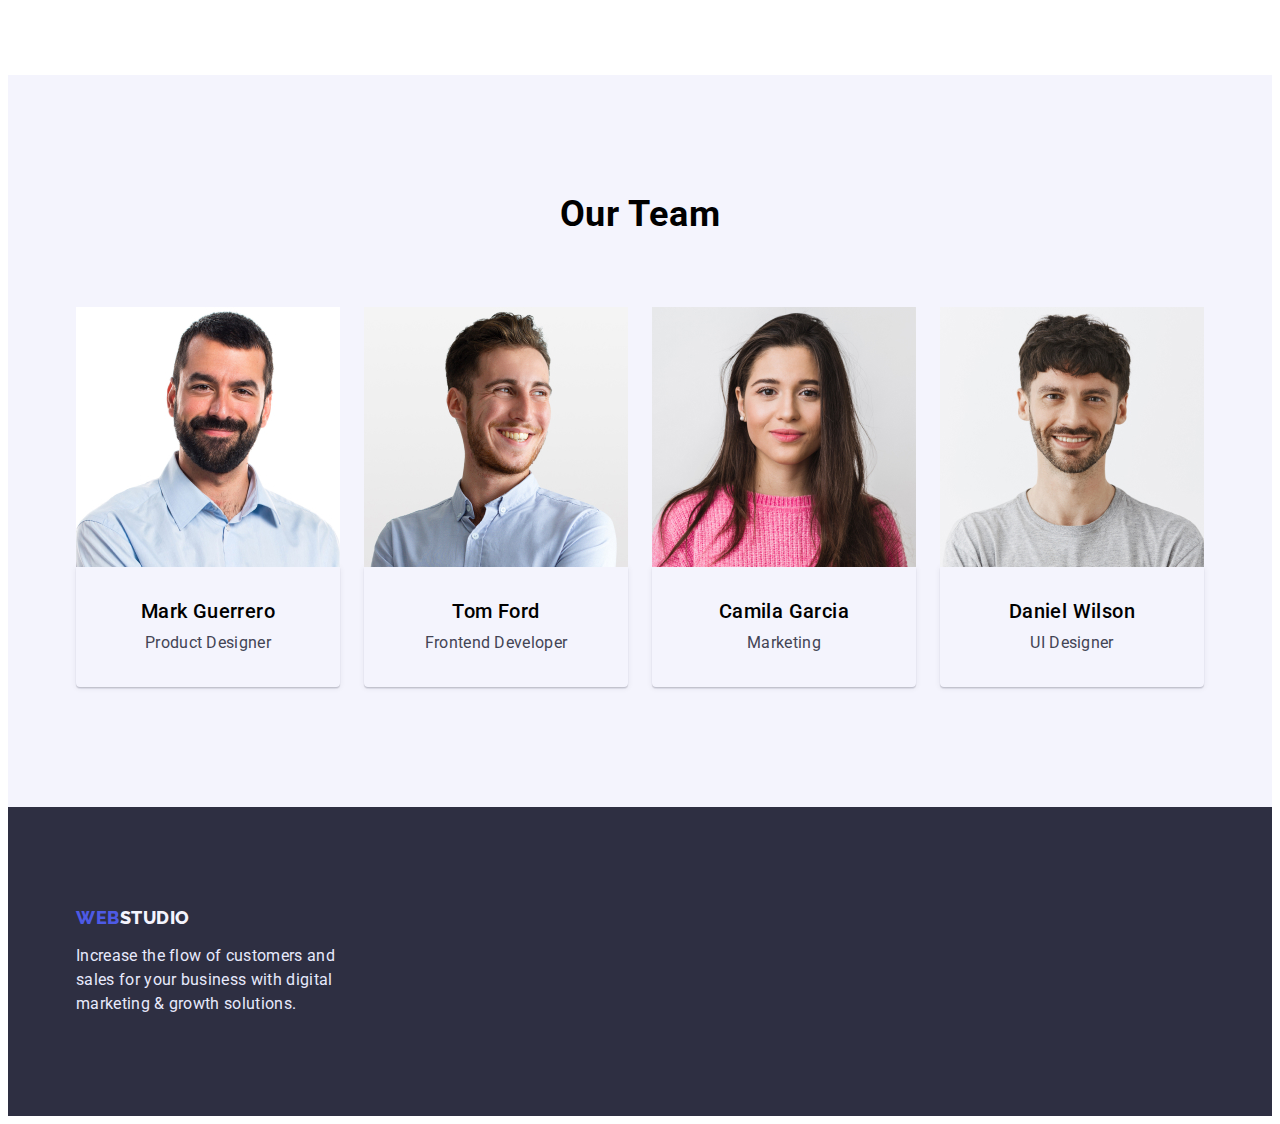
==== commit 76c54eb5: "Update index.html" ====
--- a/index.html
+++ b/index.html
@@ -71,7 +71,7 @@
         </div>
       </section>
       <!--about-->
-      <section class="about">
+      <section class="about-section">
         <div class="conteiner">
           <h2 class="visually-hidden">title</h2>
           <ul class="about-list list">
@@ -107,7 +107,7 @@
         </div>
       </section>
       <!--work-->
-      <section class="work">
+      <section class="work-section">
         <div class="conteiner">
           <h2 class="work-title">What are we doing</h2>
           <ul class="work-list list">
@@ -139,7 +139,7 @@
         </div>
       </section>
       <!--personal-->
-      <section class="personal">
+      <section class="personal-section">
         <div class="personal">
           <h2 class="personal-title">Our Team</h2>
           <ul class="personal-list list">
--- a/css/style.css
+++ b/css/style.css
@@ -9,6 +9,7 @@
 img {
   display: block;
   width: 100%;
+  height: auto;
   
 }
 *,
@@ -176,7 +177,7 @@
   background: #4d5ae5;
   cursor: pointer;
 }
-.about {
+.about-section {
   padding-top: 120px;
   padding-bottom: 120px;
 }
@@ -212,7 +213,7 @@
   color: #434455;
 }
 
-.personal {
+.personal-section {
   padding-top: 120px;
   padding-bottom: 120px;
   background: #f4f4fd;
@@ -300,7 +301,7 @@
   box-shadow: 0px 3px 1px rgba(0, 0, 0, 0.1), 0px 2px 1px rgba(0, 0, 0, 0.08),
     0px 2px 2px rgba(0, 0, 0, 0.12);
 }
-.job {
+.job-section {
   padding-TOP:96px;
   padding-bottom: 120px;
 }
@@ -324,7 +325,7 @@
   color: #4d5ae5;
   cursor: pointer;
 }
-.work { 
+.work-section { 
   padding-bottom: 120px;
   padding-top: 120px;
 }
@@ -343,17 +344,16 @@
     background: #ffffff;
   }
   .portfolio-title {
+    
     margin-bottom: 8px;
-    padding-top: 32px;
-    padding-left: 16px;
+   
     font-weight: 500;
     line-height: 1.2;
     letter-spacing: 0.02em;
     color: var(--navy-blue);
   }
   .portfolio-text {
-    padding-left: 16px;
-    padding-bottom: 32px;
+
   
     font-size: 16px;
     line-height: 1.5;
@@ -370,12 +370,13 @@
     color: #434455;
   }
   .portfolio-list { 
-    
-  
     display: flex;
-    gap: 48px 24px;
+    background: #ffffff;
+    gap: 24px;
+    padding-bottom: 120px;
     flex-wrap: wrap;
-    background: #ffffff;
+    row-gap: 48px;
+    margin-left: -24px
   }
   .portfolio-item { 
     
@@ -385,6 +386,11 @@
     background: #ffffff;
   }
 .portfolio-pictures-title {
+  
+box-sizing: border-box;
+
+  
+  padding: 32px 0 32px 16px;
   border-left: 1px solid#e7e9fc;
   border-right: 1px solid #e7e9fc;
   border-bottom: 1px solid #e7e9fc;
